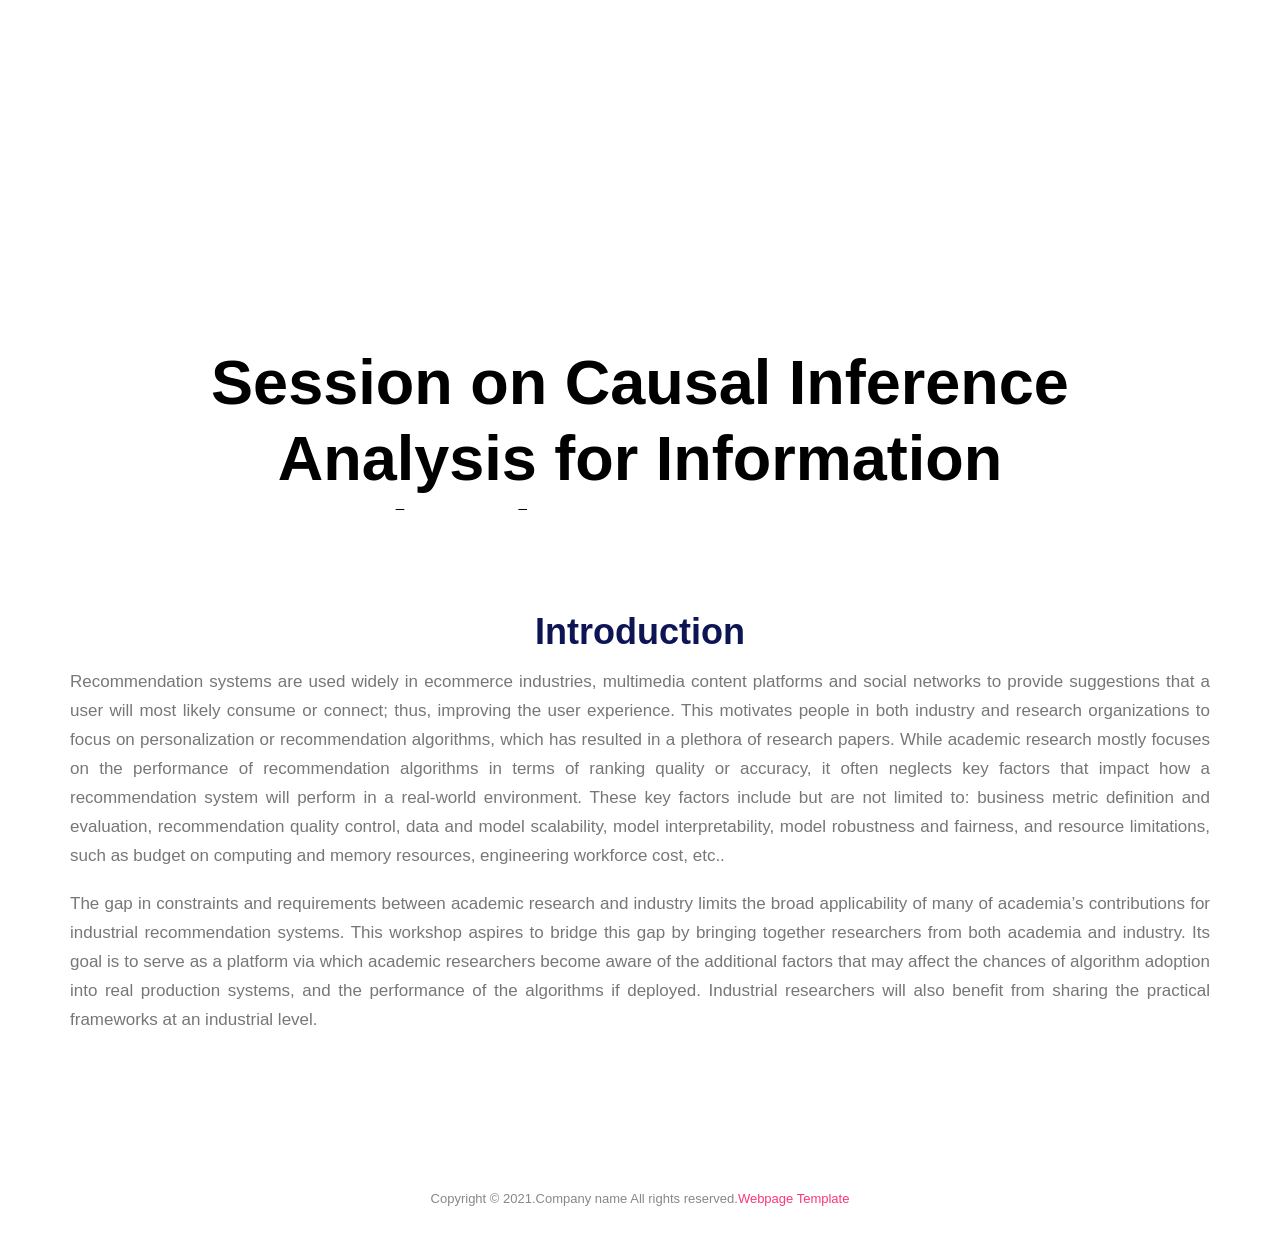
==== index.html @ c63b84b3 "reorg" ====
<!DOCTYPE html>
<html>

<head>
    <meta http-equiv="Content-Type" content="text/html; charset=UTF-8">

    <meta http-equiv="X-UA-Compatible" content="IE=edge">
    <meta name="viewport" content="width=device-width, initial-scale=1">
    <!-- The above 3 meta tags *must* come first in the head; any other head content must come *after* these tags -->
    <title>Session on Causal Inference Analysis for Information Retrieval, INFORMS 2021</title>
    <link rel="icon" href="./images/Logo.png">

    <!-- favicon
    <link href="favicon.png" rel=icon>-->

    <!-- web-fonts -->
    <link href="./resources/css" rel="stylesheet" type="text/css">

    <!-- Bootstrap -->
    <link href="./resources/bootstrap.min.css" rel="stylesheet">

    <!-- Style CSS -->
    <link href="./resources/style.css" rel="stylesheet">

    <!-- HTML5 shim and Respond.js for IE8 support of HTML5 elements and media queries -->
    <!-- WARNING: Respond.js doesn't work if you view the page via file:// -->
    <!--[if lt IE 9]>
    <script src="https://oss.maxcdn.com/html5shiv/3.7.2/html5shiv.min.js"></script>
    <script src="https://oss.maxcdn.com/respond/1.4.2/respond.min.js"></script>
    <![endif]-->
    <link href="./resources/css" rel="stylesheet">
    <script type="text/javascript" src="./resources/jquery-1.12.4.min.js"></script>
</head>

<body id="page-top" data-spy="scroll" data-target=".navbar">
    <div id="main-wrapper">
        <!-- Page Preloader -->
        <div id="preloader" style="display: none;">
            <div id="status">
                <div class="status-mes"></div>
            </div>
        </div>

        <header class="header">
            <!-- Navigation -->
            <nav class="navbar main-menu" role="navigation">
                <div class="container">
                    <div class="navbar-header">
                        <button type="button" class="navbar-toggle" data-toggle="collapse"
                            data-target=".navbar-main-collapse">
                            <span class="sr-only">Toggle navigation</span>
                            <span class="icon-bar"></span>
                            <span class="icon-bar"></span>
                            <span class="icon-bar"></span>
                        </button>
                        <!--<a class="navbar-brand page-scroll" href="#page-top"><img src="img/logo.png" alt=""></a>-->
                    </div>

                    <!-- Collect the nav links, forms, and other content for toggling -->
                    <div class="collapse navbar-collapse navbar-right navbar-main-collapse">
                        <ul class="nav navbar-nav">
                            <!-- Hidden li included to remove active class from about link when scrolled up past about section -->
                            <li class="hidden active"><a href="#page-top"></a></li>
                            <li class=""><a class="page-scroll" href="#section-intro">Introduction</a></li>
                            <li class=""><a class="page-scroll" href="#section-cfp">Speakers</a></li>
                        </ul>
                    </div>
                    <!-- /.navbar-collapse -->
                </div>
                <!-- /.container -->
            </nav>

            <!-- .nav -->

        </header>

        <div class="jumbotron text-center">
            <div class="content">
                <h1>Session on Causal Inference Analysis for Information Retrieval, INFORMS 2021</h1>
                <div class="event-date">October 25 11:00am (PDF) - October 25 12:30mm (PDT), 2021 </div>
            </div>
        </div>
        <!-- .Jumbotron-->


        <!-- Introduction Section -->
        <section id="section-intro" class="section-wrapper about-event">
            <div class="container">
                <div class="row">
                    <div class="col-lg-12 text-center">
                        <h1>Introduction</h1>
                    </div>
                </div>
                <div class="row text-justify">
                    <div class="col-md-12">
                        <p class="large text-muted">

                            Recommendation systems are used widely in ecommerce industries, multimedia content platforms 
                            and social networks to provide suggestions that a user will most likely consume or connect; 
                            thus, improving the user experience. This motivates people in both industry 
                            and research organizations to focus on personalization or recommendation algorithms, 
                            which has resulted in a plethora of research papers. While academic research mostly focuses on 
                            the performance of recommendation algorithms in terms of ranking quality or accuracy, 
                            it often neglects key factors that impact how a recommendation system will perform 
                            in a real-world environment. These key factors include but are not limited to: 
                            business metric definition and evaluation, recommendation quality control, 
                            data and model scalability, model interpretability, model robustness and fairness, 
                            and resource limitations, such as budget on computing and memory resources, 
                            engineering workforce cost, etc.. 
                        </p>
                        <p class="large text-muted">
                            The gap in constraints and requirements between academic research and industry limits the
                            broad applicability of many of academia’s contributions for industrial recommendation
                            systems.
                            This workshop aspires to bridge this gap by bringing together researchers from both academia
                            and industry. Its goal is to serve as a platform via which academic researchers become aware
                            of
                            the additional factors that may affect the chances of algorithm adoption into real
                            production systems, and the performance of the algorithms if deployed. Industrial
                            researchers will also
                            benefit from sharing the practical frameworks at an industrial level.
                        </p>

                </div>
            </div>
        </section>


    <footer class="footer">
        <div class="copyright-section">
            <div class="container">
                <div class="col-md-12">
                    <div class="copytext text-center">Copyright © 2021.Company name All rights reserved.<a
                            target="_blank" href="http://sc.chinaz.com/moban/">Webpage Template</a></div>
                </div>
            </div>
            <!-- .container -->
        </div>
        <!-- .copyright-section -->
    </footer>
    <!-- .footer -->

    <!-- #main-wrapper -->


    <!-- jquery -->
    <script src="./resources/jquery-2.1.4.min.js"></script>

    <!-- Bootstrap -->
    <script src="./resources/bootstrap.min.js"></script>

    <!-- Plugin JavaScript -->
    <script src="./resources/jquery.easing.min.js"></script>

    <!-- Google Maps API Key - Use your own API key to enable the map feature. More information on the Google Maps API can be found at https://developers.google.com/maps/ -->
    <!---<script src="https://maps.googleapis.com/maps/api/js"></script>--->

    <!--<script src="js/one-page-nav.js"></script>-->
    <script src="./resources/scripts.js"></script>

    <div class="jvectormap-tip"></div>
</body>
<div id="slickdeals" data-initialized="1"></div>

</html>
---- resources/style.css ----
/*------------------------------------------------------------------
[Table of contents]

1. Body
    2. Global Typography
    3. Section Background / .gray-bg / .white-bg
	4. Header /
	    4.1. .top-bar
		4.2. Navigation / .navbar
	5. Hero Slider / .hero-slide
	6. Services / .services
	7. About Us / .about-us
	8. Testimonial / .testimonialOne
	9. Team / .team
	10. Pricing Table / .pricing-section
	11. Client Logo / .client-logo
	12. Contact Section
	    12.1. #googleMap
	    12.2. Contact Form
	13. Footer / .footer
	14. Preloader / #preloader


# [Color codes]

# Body  (text): #888
# Heading Color #0E1555
# Theme Color (link color) #FD367E
# Mid grey (sub header) #666666
# -------------------------------------------------------------------*/

body {
    font-family : 'Roboto', sans-serif;
    font-size   : 17px;
    line-height : 1.7em;
    color       : #353e55;
    font-weight : 100;
    background  : #ffffff;
    border      : 10px solid #fff;
    }

/* --------------------------------------
 * Global Typography
 *------------------------------------------*/

h1, h2, h3, h4, h5, h6 {
    margin : 0 0 15px;
    color  : #0e1555;
    }

h1 {
    font-size   : 36px;
    line-height : 1.2em;
    font-weight : 700;
    }

h2 {
    font-size   : 30px;
    line-height : 1.5em;
    font-weight : 400;
    }

h3 {
    font-size   : 24px;
    line-height : 1.5em;
    font-weight : 300;
    }

h4 {
    font-size   : 18px;
    line-height : 1.5em;
    font-weight : 300;
    }

h5 {
    font-size   : 16px;
    line-height : 1.5em;
    font-weight : 500;
    }

h6 {
    font-size   : 15px;
    line-height : 24px;
    }

/* --------------------------------------
 * LINK STYLE
 *------------------------------------------*/
a {
    color              : #fd367e;
    text-decoration    : none;
    -webkit-transition : all 0.3s ease 0s;
    -moz-transition    : all 0.3s ease 0s;
    -o-transition      : all 0.3s ease 0s;
    transition         : all 0.3s ease 0s;
    }

a,
a:active,
a:focus,
a:active {
    text-decoration : none;
    outline         : none
    }

a:hover,
a:focus {
    text-decoration : none;
    color           : #999999;
    }

p {
    margin-bottom : 20px;
    }

p.lead {
    font-size   : 19px;
    line-height : 1.7em;
    }

ul {
    margin     : 0;
    padding    : 0;
    list-style : none;
    }

/*Button Style*/
.btn {
    padding        : 10px 30px;
    margin-bottom  : 0;
    font-size      : 16px;
    border-radius  : 0;
    font-weight    : 500;
    border-width   : 2px;
    text-transform : uppercase;
    }

.btn-lg {
    font-size : 18px;
    padding   : 15px 30px
    }

/*btn-primary*/
.btn-primary {
    background-color : #fd367e;
    border-color     : #fd367e;
    }

.btn-primary:hover,
.btn-primary:focus,
.btn-primary:active:focus {
    background   : transparent;
    color        : #fd367e;
    border-color : #fd367e;
    }

/*btn-default*/
.btn-default {
    color            : #ffffff;
    background-color : transparent;
    border-color     : #ffffff;
    }

.btn-default:hover,
.btn-default:focus,
.btn-default:active:focus {
    background-color : transparent;
    color            : #fd367e;
    border-color     : #fd367e;
    }

button:focus,
.btn:focus,
.btn:active:focus {
    outline : none;
    }

/* --------------------
 * Section Background
 * -------------------*/

.gray-bg {
    background-color : #f0f1f3;
    border-top       : 1px solid #eeeeee;
    border-bottom    : 1px solid #eeeeee;
    }

.white-bg {
    background-color : #ffffff;
    }

/* --------------------
 *  main Wrapper
 * -------------------*/
#main-wrapper {
    background : #ffffff;
    overflow   : hidden;
    }

/*-----------------------------
 * NAVIGATION & HEADER STYLE
 *-------------------------------*/

.header {
    position : absolute;
    left     : 15px;
    right    : 15px;
    top      : 40px;
    z-index  : 9;
    }

/*Logo*/
.navbar-brand {
    padding : 0;
    height  : auto;
    margin  : 5px 0 !important;
    }

@media (max-width : 768px) {
    .navbar-brand {
        width : 200px;
        }

    .navbar-brand img {
        max-width : 100%;
        height    : auto;
        }
    }

/*navbar*/

.navbar {
    border-radius  : 0;
    padding        : 30px 0;
    background     : transparent;
    margin         : 0;
    font-size      : 15px;
    text-transform : uppercase;
    }

@media (max-width : 768px) {
    .navbar {
        padding : 10px;
        }
    }

/*navbar toggle*/
.navbar-toggle {
    margin        : 5px 0;
    padding       : 11px 10px;
    background    : transparent;
    }

.navbar-toggle:hover {
    color: #fff;
    }

.navbar-toggle .icon-bar {
    background: #fff;
    }

/*Navigation Style*/

.main-menu .navbar-right {
    margin-right : -15px;
    }

.main-menu .nav li a {
    color       : #ffffff;
    font-weight : 500;
    padding     : 15px 0 15px 30px;
    }

.main-menu .nav li a:hover,
.main-menu .nav li.active a {
    color      : #fd367e;
    background : transparent;
    }

.main-menu .nav li a:focus {
    background : transparent;
    }

@media (max-width : 991px) {
    .main-menu .nav li a {
        padding-left : 15px;
        }
    }

@media (max-width : 768px) {
    .main-menu .nav li {
        text-align : center;
        }

    .main-menu .nav li a {
        padding : 5px 0;
        color: #0e1555;
        }

    .navbar-collapse {
        margin-top : 10px;
        background: #fff;
        }
    }


/* Sticky Menu */
.sticky-nav {
    position           : fixed;
    right              : 0;
    left               : 0;
    top                : 0;
    z-index            : 999;
    background         : #ffffff !important;
    padding            : 5px 0;
    box-shadow         : 0 2px 5px rgba(0, 0, 0, .1);
    -webkit-transition : all .5s ease-in-out;
    -moz-transition    : all .5s ease-in-out;
    transition         : all .5s ease-in-out;
    }

.sticky-nav .nav li a {
    color : #0e1555;
    }

.sticky-nav .navbar-toggle .icon-bar{
    background: #333;
    }

@media (max-width: 768px) {
    .sticky-nav{
        padding-left: 10px;
        padding-right: 10px;
        }
    }

/*-------------------
 * Jumbotron
 *-------------------*/

.jumbotron {
    background            : url("../images/IRSKDD2021.png");
    background-size       : contain;
    padding               : 0;
    margin                : 0;
    height                : auto;
    min-height            : 500px;
    max-width             : 100%;
    vertical-align        : middle;
    position              : relative;
    background-attachment : fixed;
    background-repeat     : no-repeat;
    background-position   : center top;
    overflow              : hidden;
    }

.jumbotron .content {
    color             : #000000;
    position          : absolute;
    top               : 82%;
    left              : 0;
    right             : 0;
    height            : 30%;
    width             : 100%;
    margin            : 0 auto;
    padding           : 0 10%;
    transform         : translateY(-50%);
    -webkit-transform : translateY(-50%);
    -moz-transform    : translateY(-50%);
    }

.jumbotron .content h1 {
    color       : #000000;
    font-weight : bold;
    }

.jumbotron .content p.lead {
    font-size   : 24px;
    line-height : 1.5em;
    color       : rgba(255, 255, 255, .7);
    }

.jumbotron .content .event-date {
    font-size     : 24px;
    margin-bottom : 40px;
    }

.jumbotron .btn {
    margin-top : 40px;
    }

@media (max-width : 600px) {
    .jumbotron .content {
        min-height : auto;
        }

    .jumbotron .content h1 {
        font-size : 26px;
        }

    .jumbotron .content p.lead {
        font-size : 15px;
        }
    }

/*---------------------------
 * Section Wrapper
 *---------------------------*/
.section-wrapper {
    padding : 100px 0;
    }

/*---------------------------
 * Section Title
 *---------------------------*/
.section-title {
    margin-bottom : 60px;
    text-align    : center;
    }

.section-title h1 {
    margin-bottom : 5px;
    }

.section-title p {
    font-size : 18px;
    color     : #888888;
    }

/* ----------------------------------------------
 * About Event
 *-----------------------------------------------*/
.about-event .lead {
    font-size   : 19px;
    line-height : 1.7em;
    }

.about-event address {
    font-size   : 15px;
    color       : #888888;
    line-height : 1.8em;
    }

.about-event address strong {
    color : #353e55;
    }

/* ----------------------------------------------
 * Team Section
 *-----------------------------------------------*/

.team .thumbnail {
    padding          : 0;
    line-height      : 22px;
    background-color : transparent;
    border           : 0;
    margin-bottom: 30px;
    }

@media (max-width : 767px) {
    .team .thumbnail {
        margin-bottom : 30px;
        }
    }

.team .thumbnail img {
    object-fit: contain;
    width : auto;
    height: 256px;
    }

.team .thumbnail .caption {
    padding          : 10px;
    }

.team .thumbnail h3 {
    font-size        : 16px;
    font-weight: bold;

    margin           : 0 10px;
    text-transform   : uppercase;
    padding          : 10px 0;
    }



.team .thumbnail h3 small {
    font-size: 14px;
    color     : #888;
    display: block;
    font-weight: normal;
    }


.team .social-links li {
    display      : inline-block;
    margin-right : 3px;
    }

.team .social-links li:last-child {
    margin-right : 0;
    }

.team .social-links li a {
    display   : block;
    font-size : 14px;
    color     : #ccc;
    padding   : 0 5px;
    }

.team .social-links li a:hover {
    color : #333;
    }

/* --------------------------
 * Agenda
 *---------------------------*/
.section-ajenda .session {
    padding       : 15px 0;
    border-left   : 1px solid #eeeeee;
    margin-bottom : 40px;
    }

.section-ajenda .session time {
    padding       : 5px 25px 15px;
    border-bottom : 1px solid #eeeeee;
    display       : inline-block;
    }

.section-ajenda .session h2 {
    margin : 20px 0 0 20px;
    }

.section-ajenda .session h3 {
    margin         : 20px 0 20px 20px;
    font-size      : 20px;
    text-transform : uppercase;
    }

.section-ajenda .session h3 span {
    font-size   : 14px;
    display     : block;
    line-height : 1;
    }

/* --------------------------
 * Pricing Table
 *---------------------------*/

.pricing-section .pricing-table-default {
    border         : 1px solid #f1f1f1;
    background     : #ffffff;
    padding-bottom : 40px;
    }

@media (max-width : 766px) {
    .pricing-section .pricing-table-default {
        margin-bottom : 30px;
        }
    }

.pricing-section .pricing-head h3 {
    font-size        : 15px;
    font-weight      : bold;
    text-transform   : uppercase;
    color            : #ffffff;
    padding          : 14px 40px;
    margin           : 0;
    background-color : #0e1555;
    }

.pricing-section .pricing-head .price {
    display     : block;
    font-size   : 60px;
    line-height : 60px;
    font-weight : bold;
    padding     : 43px 0 0;
    }

.pricing-section .pricing-head .price sup {
    font-size      : 24px;
    font-weight    : bold;
    vertical-align : super;
    top            : 0;
    }

.pricing-section .pricing-detail {
    margin : 0 50px 25px 50px;
    }

.pricing-section .pricing-detail p {
    margin : 0;
    }

/*pricing list*/

.pricing-section .pricing-list li {
    display : block;
    padding : 8px 0;
    }

.pricing-section .pricing-list li i {
    margin-right : 17px;
    }

.pricing-section .pricing-list li:first-child {
    padding-top : 25px;
    }

.pricing-section .pricing-list li:last-child {
    padding : 12px 0 0;
    }

.pricing-section .pricing-detail .pink-i li {
    position : relative;
    }

/* --------------------------
 * Client Logo
 *---------------------------*/

.client-logo a img {
    width              : 100%;
    opacity            : 1;
    -webkit-transition : all 0.8s ease 0s;
    -moz-transition    : all 0.8s ease 0s;
    -o-transition      : all 0.8s ease 0s;
    transition         : all 0.8s ease 0s;
    }

.client-logo a:hover img {
    opacity : .5;
    }

@media (max-width : 992px) {
    .client-logo .section-margin {
        margin-bottom : 30px;
        }
    }

/* ------------------
 * Google Map
 * ------------------*/

#googleMap {
    height        : 320px;
    border        : 5px solid #ffffff;
    margin-bottom : 100px;
    }

/* ---------------------------
 * Subscribe Form
 * --------------------------- */

.subscribe-form {
    text-align : center;
    }



/*-------------------
 * Form Style
 *-------------------*/

.form-control {
    height        : 46px;
    padding       : 0 20px;
    font-size     : 14px;
    line-height   : 46px;
    color         : #969595;
    border        : 1px solid #f1f1f1;
    border-radius : 0;
    box-shadow    : none;
    }

.form-control.input-lg {
    height        : 60px;
    padding       : 0 20px;
    font-size     : 18px;
    line-height   : 60px;
    color         : #969595;
    border        : 1px solid #f1f1f1;
    border-radius : 0;
    box-shadow    : none;
    min-width     : 400px;
    }

.form-control:focus,
.form-control:active {
    box-shadow   : none;
    border-color : #fd367e;
    }


@media (max-width : 600px) {
    .form-control.input-lg{
        min-width: auto;
        display: block;
        }
    }

/* Image */

    .image {
        border-radius: 5px;
        border: 0;
        display: inline-block;
        position: relative;
    }

        .image img {
            /* max-width: 100%; */
            /* max-height: 100%; */
            height: 225px;
            border-radius: 5px;
            display: block;
        }

        .image.left {
            float: left;
            margin: 0 2.5em 2em 0;
            top: 0.25em;
        }

        .image.right {
            float: right;
            margin: 0 0 2em 2.5em;
            top: 0.25em;
        }

        .image.fit {
            display: block;
            margin: 0 0 2.25em 0;
            width: 100%;
        }

            .image.fit img {
                display: block;
                width: 100%;
            }

        .image.avatar {
            border-radius: 10%;
            overflow: hidden;
        }

            .image.avatar img {
                border-radius: 10%;
                display: block;
                width: 100%;
            }


/* --------------------------------------------
 *   Footer
 *---------------------------------------------- */

/* Copyright */

.footer .copyright-section {
    font-size : 13px;
    color     : #888888;
    padding   : 30px 0;
    }

.footer .copyright-section .copytext {
    font-weight : 400;
    display     : block;
    }

/* ---------------------------------------------- /*
 * Preloader
/* ---------------------------------------------- */
#preloader {
    background : #ffffff;
    bottom     : 0;
    left       : 0;
    position   : fixed;
    right      : 0;
    top        : 0;
    z-index    : 9999;
    }

#status,
.status-mes {
    background-image    : url("../images/IRSKDD2020.png");
    background-position : center;
    background-repeat   : no-repeat;
    height              : 200px;
    left                : 50%;
    margin              : -100px 0 0 -100px;
    position            : absolute;
    top                 : 50%;
    width               : 200px;
    }

.status-mes {
    background : none;
    left       : 0;
    margin     : 0;
    text-align : center;
    top        : 65%;
    }
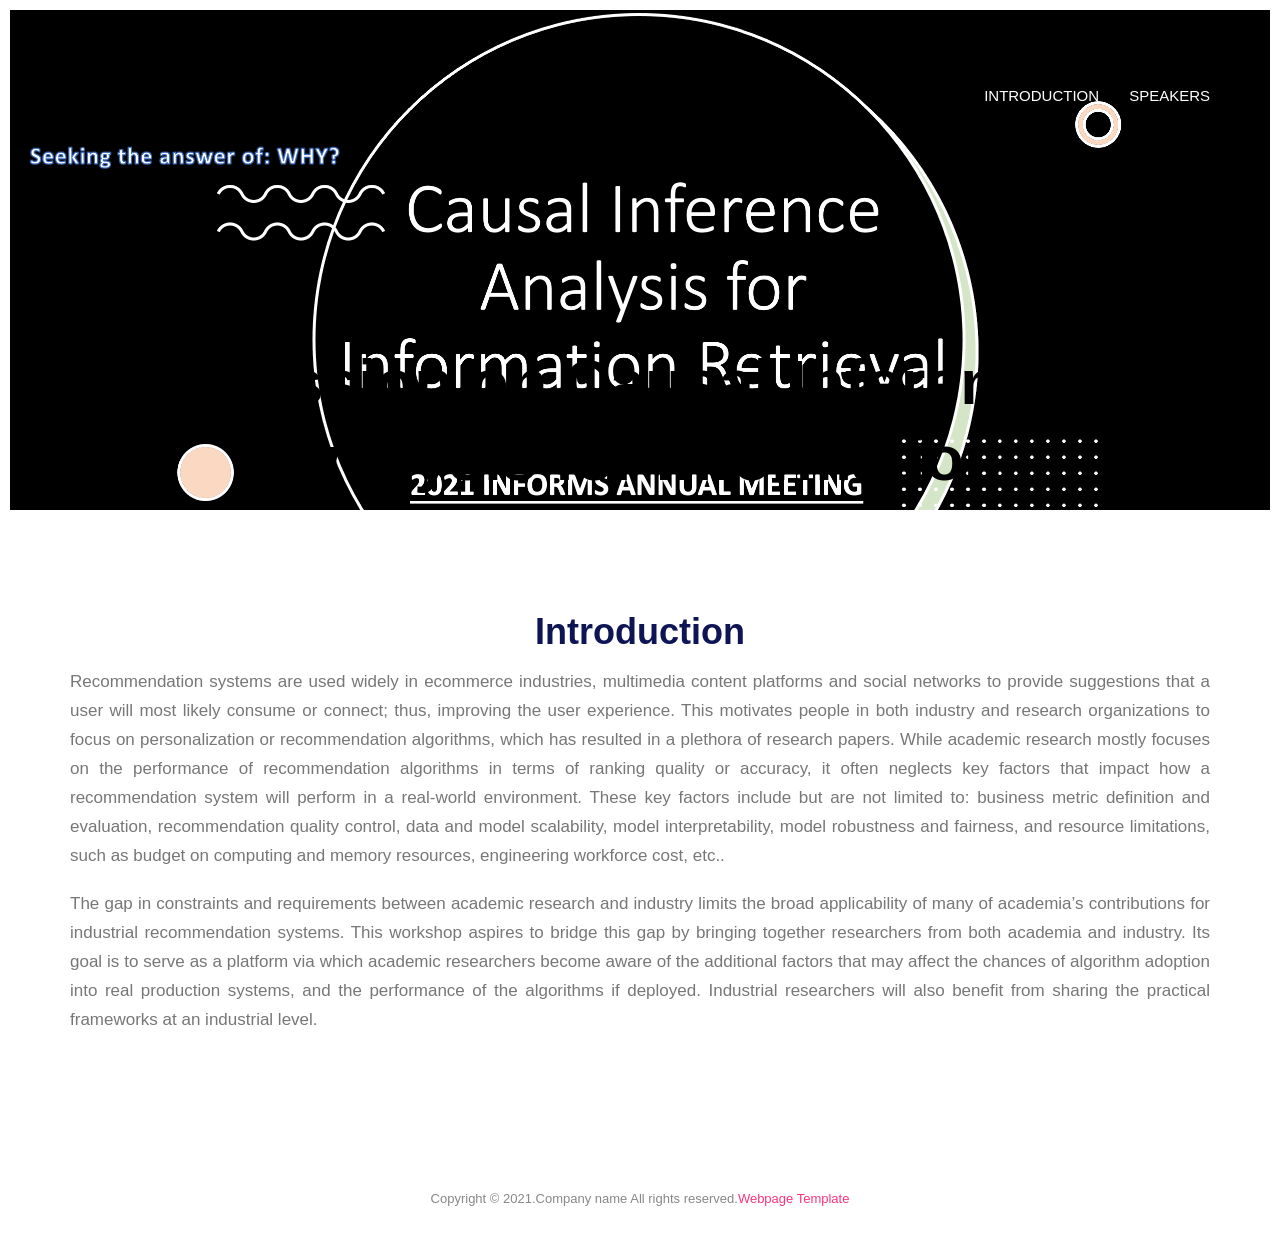
==== commit 7f8e63f3: "tmp change" ====
--- a/index.html
+++ b/index.html
@@ -8,8 +8,8 @@
     <meta name="viewport" content="width=device-width, initial-scale=1">
     <!-- The above 3 meta tags *must* come first in the head; any other head content must come *after* these tags -->
     <title>Session on Causal Inference Analysis for Information Retrieval, INFORMS 2021</title>
-    <link rel="icon" href="./images/Logo.png">
-
+<!--     <link rel="icon" href="./images/Logo.png">
+ -->
     <!-- favicon
     <link href="favicon.png" rel=icon>-->
 
--- a/resources/style.css
+++ b/resources/style.css
@@ -339,7 +339,7 @@
  *-------------------*/
 
 .jumbotron {
-    background            : url("../images/IRSKDD2021.png");
+    background            : url("../images/Logo.png");
     background-size       : contain;
     padding               : 0;
     margin                : 0;
@@ -783,7 +783,7 @@
 
 #status,
 .status-mes {
-    background-image    : url("../images/IRSKDD2020.png");
+    background-image    : url("../images/Logo.png");
     background-position : center;
     background-repeat   : no-repeat;
     height              : 200px;
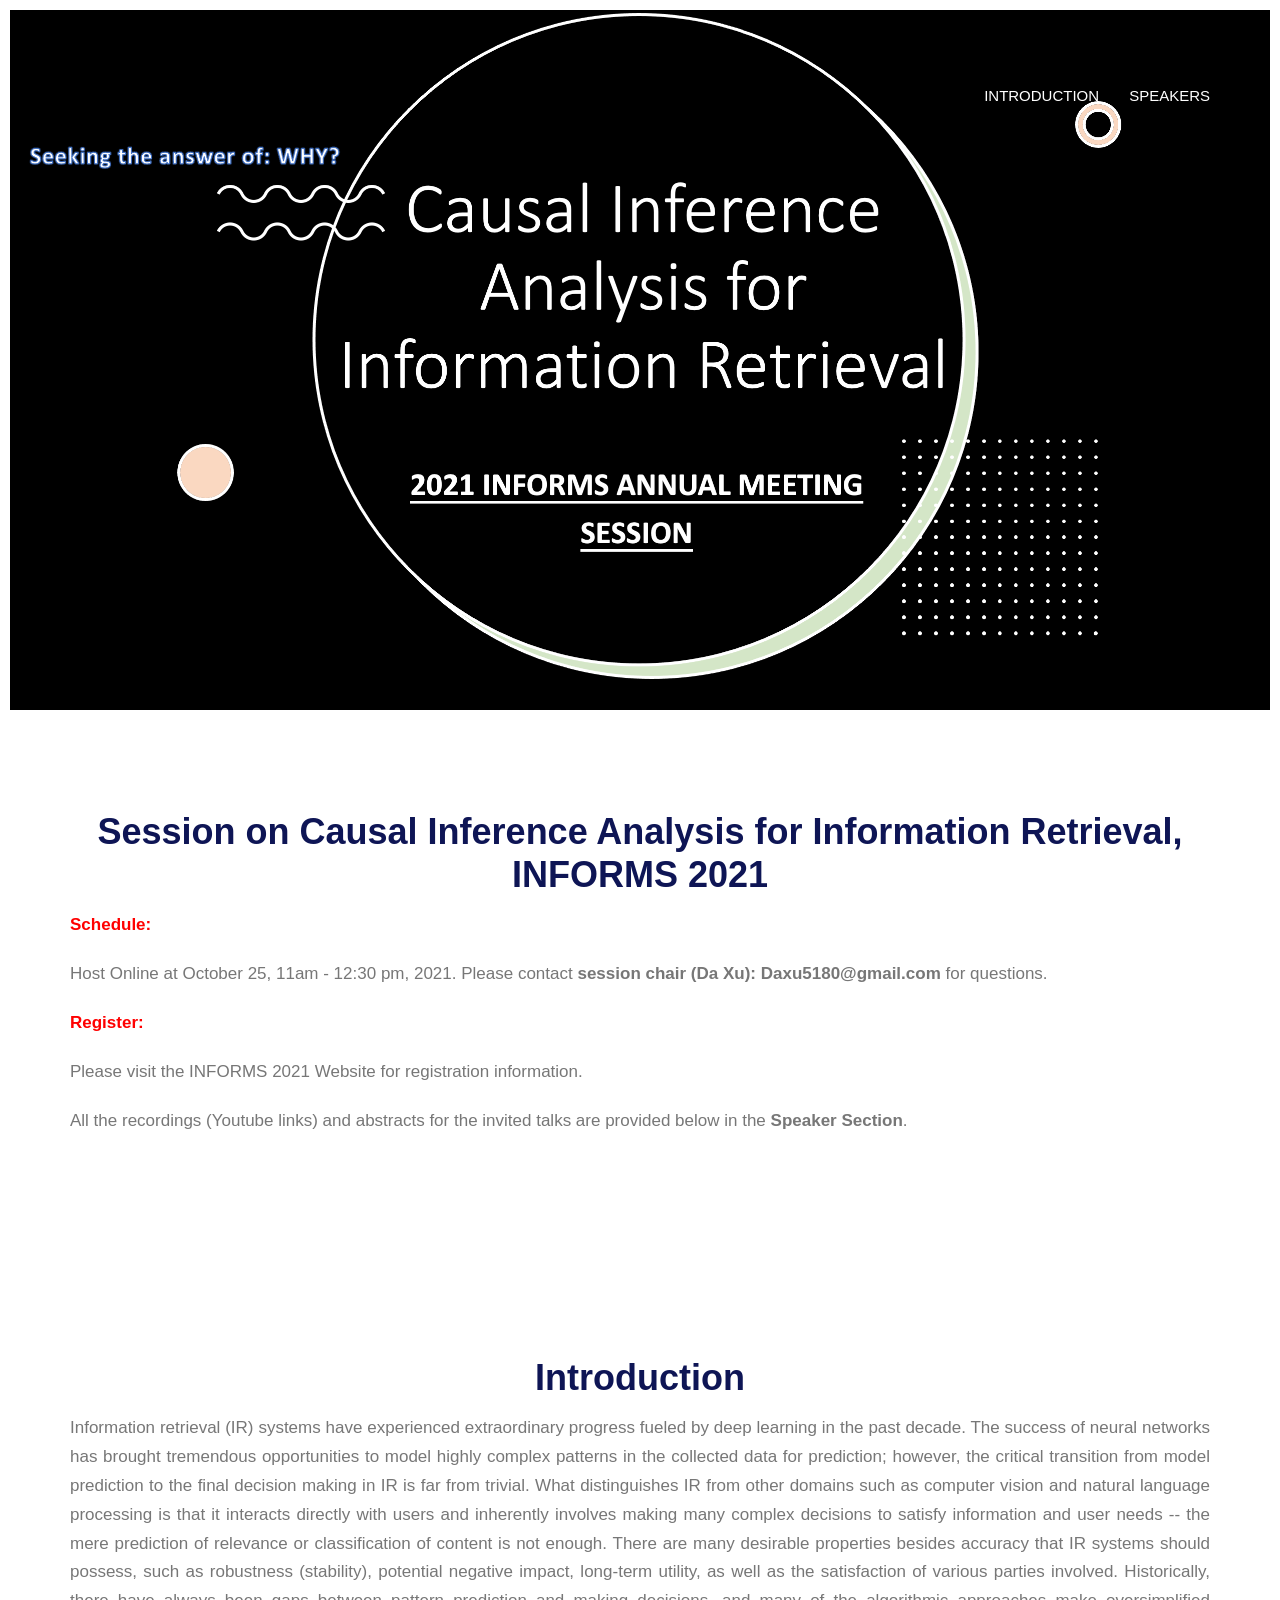
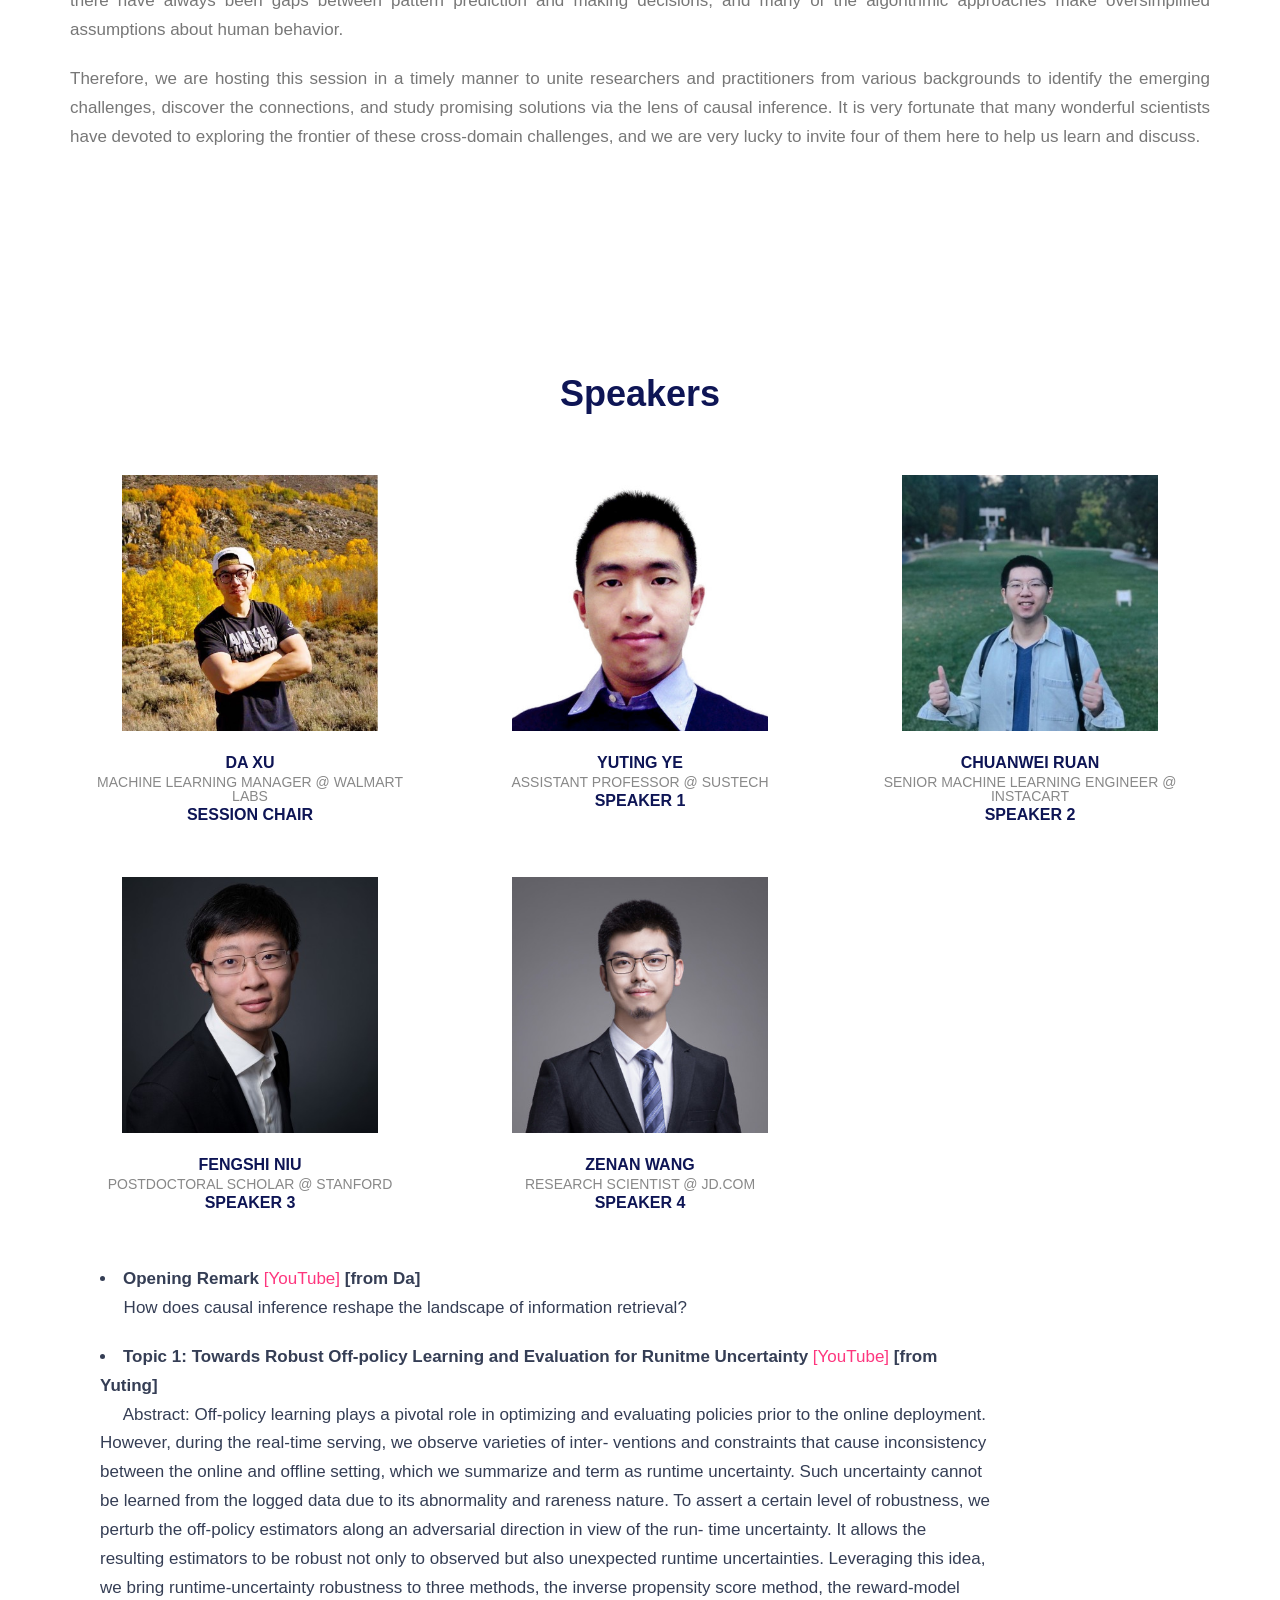
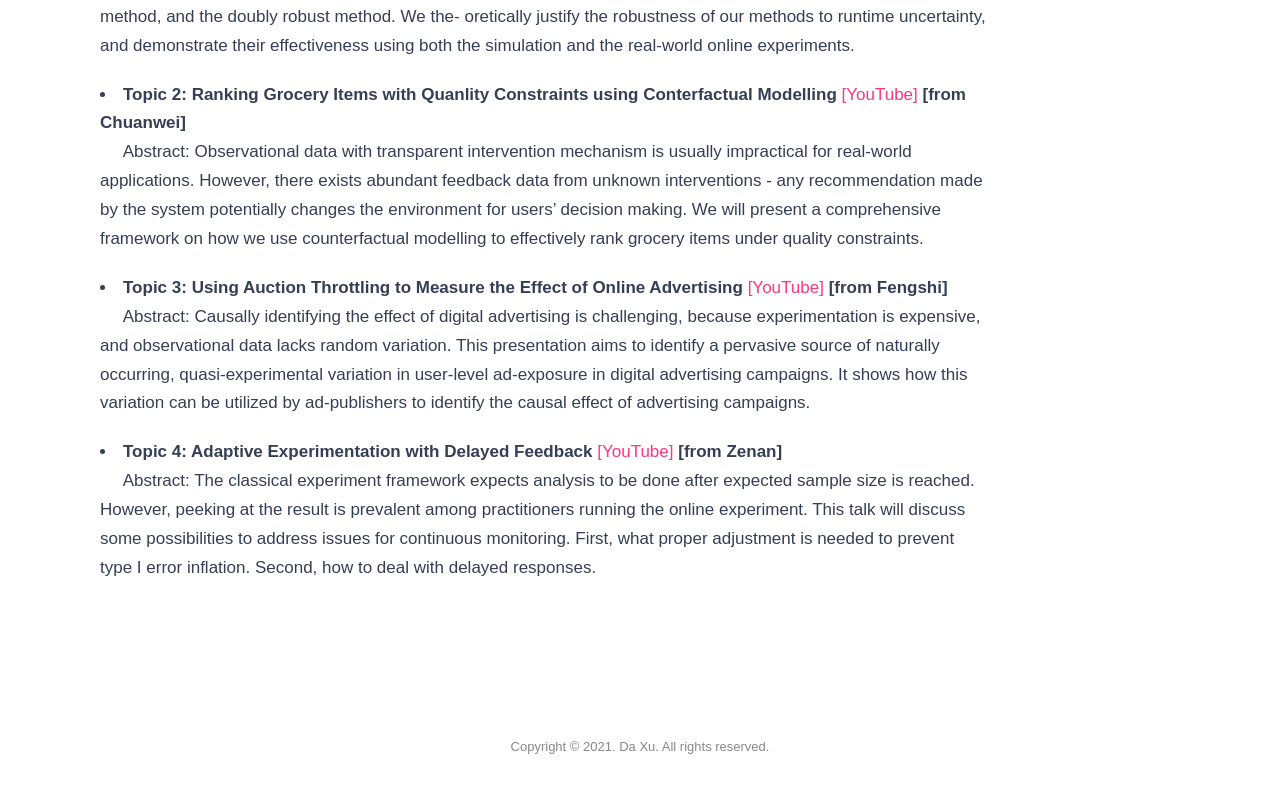
==== commit 1a740b13: "update index" ====
--- a/index.html
+++ b/index.html
@@ -7,7 +7,7 @@
     <meta http-equiv="X-UA-Compatible" content="IE=edge">
     <meta name="viewport" content="width=device-width, initial-scale=1">
     <!-- The above 3 meta tags *must* come first in the head; any other head content must come *after* these tags -->
-    <title>Session on Causal Inference Analysis for Information Retrieval, INFORMS 2021</title>
+    <!-- <title>Causal Inference Analysis for Information Retrieval, INFORMS'21 Session</title> -->
 <!--     <link rel="icon" href="./images/Logo.png">
  -->
     <!-- favicon
@@ -62,7 +62,7 @@
                             <!-- Hidden li included to remove active class from about link when scrolled up past about section -->
                             <li class="hidden active"><a href="#page-top"></a></li>
                             <li class=""><a class="page-scroll" href="#section-intro">Introduction</a></li>
-                            <li class=""><a class="page-scroll" href="#section-cfp">Speakers</a></li>
+                            <li class=""><a class="page-scroll" href="#section-speaker">Speakers</a></li>
                         </ul>
                     </div>
                     <!-- /.navbar-collapse -->
@@ -76,11 +76,36 @@
 
         <div class="jumbotron text-center">
             <div class="content">
-                <h1>Session on Causal Inference Analysis for Information Retrieval, INFORMS 2021</h1>
-                <div class="event-date">October 25 11:00am (PDF) - October 25 12:30mm (PDT), 2021 </div>
+<!--                 <h1>Session on Causal Inference Analysis for Information Retrieval, INFORMS 2021</h1> -->
+<!--                 <div class="event-date">October 25 11:00am (PDF) - October 25 12:30mm (PDT), 2021 </div> -->
             </div>
         </div>
         <!-- .Jumbotron-->
+
+        <!-- Introduction Section -->
+        <section id="section-header" class="section-wrapper about-event">
+            <div class="container">
+                <div class="row">
+                    <div class="col-lg-12 text-center">
+                        <h1>Session on Causal Inference Analysis for Information Retrieval, INFORMS 2021</h1>
+                    </div>
+                </div>
+                <div class="row text-justify">
+                    <div class="col-md-12">
+                        <p style="color:red"><b>Schedule: </b> </p>
+                        <p class="large text-muted">
+                            Host Online at October 25, 11am - 12:30 pm, 2021. Please contact <b>session chair (Da Xu): Daxu5180@gmail.com</b> for questions.
+                        </p>
+                        <p style="color:red"><b>Register: </b> </p>
+                        <p class="large text-muted">
+                            Please visit the INFORMS 2021 Website for registration information. 
+                        </p>
+                        <p class="large text-muted">
+                            All the recordings (Youtube links) and abstracts for the invited talks are provided below in the <b>Speaker Section</b>.
+                        </p>
+                </div>
+            </div>
+        </section>
 
 
         <!-- Introduction Section -->
@@ -91,47 +116,148 @@
                         <h1>Introduction</h1>
                     </div>
                 </div>
+
+
                 <div class="row text-justify">
                     <div class="col-md-12">
-                        <p class="large text-muted">
-
-                            Recommendation systems are used widely in ecommerce industries, multimedia content platforms 
-                            and social networks to provide suggestions that a user will most likely consume or connect; 
-                            thus, improving the user experience. This motivates people in both industry 
-                            and research organizations to focus on personalization or recommendation algorithms, 
-                            which has resulted in a plethora of research papers. While academic research mostly focuses on 
-                            the performance of recommendation algorithms in terms of ranking quality or accuracy, 
-                            it often neglects key factors that impact how a recommendation system will perform 
-                            in a real-world environment. These key factors include but are not limited to: 
-                            business metric definition and evaluation, recommendation quality control, 
-                            data and model scalability, model interpretability, model robustness and fairness, 
-                            and resource limitations, such as budget on computing and memory resources, 
-                            engineering workforce cost, etc.. 
-                        </p>
-                        <p class="large text-muted">
-                            The gap in constraints and requirements between academic research and industry limits the
-                            broad applicability of many of academia’s contributions for industrial recommendation
-                            systems.
-                            This workshop aspires to bridge this gap by bringing together researchers from both academia
-                            and industry. Its goal is to serve as a platform via which academic researchers become aware
-                            of
-                            the additional factors that may affect the chances of algorithm adoption into real
-                            production systems, and the performance of the algorithms if deployed. Industrial
-                            researchers will also
-                            benefit from sharing the practical frameworks at an industrial level.
+
+                        <p class="large text-muted">
+                            Information retrieval (IR) systems have experienced extraordinary progress fueled by deep learning in the past decade. The success of neural networks has brought tremendous opportunities to model highly complex patterns in the collected data for prediction; however, the critical transition from model prediction to the final decision making in IR is far from trivial. What distinguishes IR from other domains such as computer vision and natural language processing is that it interacts directly with users and inherently involves making many complex decisions to satisfy information and user needs -- the mere prediction of relevance or classification of content is not enough. There are many desirable properties besides accuracy that IR systems should possess, such as robustness (stability), potential negative impact, long-term utility, as well as the satisfaction of various parties involved. Historically, there have always been gaps between pattern prediction and making decisions, and many of the algorithmic approaches make oversimplified assumptions about human behavior. 
+
+                        </p>
+                        <p class="large text-muted">
+                            Therefore, we are hosting this session in a timely manner to unite researchers and practitioners from various backgrounds to identify the emerging challenges, discover the connections, and study promising solutions via the lens of causal inference. It is very fortunate that many wonderful scientists have devoted to exploring the frontier of these cross-domain challenges, and we are very lucky to invite four of them here to help us learn and discuss.
                         </p>
 
                 </div>
             </div>
         </section>
+
+
+
+    <section id="section-speaker" class="section-wrapper team">
+        <div class="container">
+            <div class="row">
+                <div class="col-md-12">
+                    <div class="section-title">
+                        <h1>Speakers</h1>
+                    </div>
+                </div>
+            </div>
+        <div class="row">
+            <div class="col-md-4">
+                <figure class="thumbnail">
+                    <a href="https://www.linkedin.com/in/da-xu-62106b159/"><img src="./images/da.jpeg" class="img-responsive"
+                            alt="Da Xu"></a>
+                    <figcaption class="caption text-center">
+                        <h3>Da Xu 
+                            <small>Machine Learning Manager @ Walmart Labs</small>
+                            Session Chair
+                        </h3>
+
+                    </figcaption>
+                </figure>
+            </div>
+
+            <div class="col-md-4">
+                <figure class="thumbnail">
+                    <a href="https://www.linkedin.com/in/yuting-ye-65b495125/"><img src="./images/yuting.jpeg"
+                            class="img-responsive" alt="Yuting Ye"></a>
+                    <figcaption class="caption text-center">
+                        <h3>Yuting Ye
+                            <small>Assistant Professor @ SUSTech</small>
+                            Speaker 1
+                        </h3>
+                    </figcaption>
+                </figure>
+            </div>
+
+            <div class="col-md-4">
+                <figure class="thumbnail">
+                    <a href="https://www.linkedin.com/in/chuanwei-r-507832126/"><img src="./images/chuanwei.jpeg"
+                            class="img-responsive" alt="Chuanwei Ruan"></a>
+                    <figcaption class="caption text-center">
+                        <h3>Chuanwei Ruan
+                            <small>Senior Machine Learning Engineer @ Instacart </small>
+                            Speaker 2
+                        </h3>
+                    </figcaption>
+                </figure>
+            </div>
+
+            <div class="col-md-4">
+                    <figure class="thumbnail">
+                        <a href="https://www.linkedin.com/in/fengshiniu/"><img src="./images/fengshi.jpeg"
+                                class="img-responsive" alt="Fengshi Niu"></a>
+                        <figcaption class="caption text-center">
+                            <h3> Fengshi Niu
+                                <small>Postdoctoral Scholar @ Stanford</small>
+                                Speaker 3
+                            </h3>
+                        </figcaption>
+                    </figure>
+            </div>
+
+            <div class="col-md-4">
+                    <figure class="thumbnail">
+                        <a href="https://www.linkedin.com/in/zenan-wang-4886b858/"><img src="./images/zenan.jpeg"
+                                class="img-responsive" alt="Zeman Wang"></a>
+                        <figcaption class="caption text-center">
+                            <h3>Zenan Wang
+                                <small>Research Scientist @ JD.com</small>
+                                Speaker 4
+                            </h3>
+                        </figcaption>
+                    </figure>
+            </div>
+        </div>
+        <!-- .row -->
+        <div class="col-lg-10 text-left">
+                    <div class="col-md-12">
+                            <li><b>Opening Remark</b> 
+                                <a href="https://youtu.be/4YxwbaqHRoc">[YouTube]</a>
+                                <b>[from Da] </b>  
+                            </li>
+                            &nbsp&nbsp&nbsp&nbsp How does causal inference reshape the landscape of information retrieval?
+                            <p></p>
+                            <li><b>Topic 1: Towards Robust Off-policy Learning and Evaluation for Runitme Uncertainty</b> 
+                                <a href="https://youtu.be/DzIzOBILexQ">[YouTube]</a>
+                                <b>[from Yuting] </b>  
+                            </li>
+                            &nbsp&nbsp&nbsp&nbsp Abstract: Off-policy learning plays a pivotal role in optimizing and evaluating policies prior to the online deployment. However, during the real-time serving, we observe varieties of inter- ventions and constraints that cause inconsistency between the online and offline setting, which we summarize and term as runtime uncertainty. Such uncertainty cannot be learned from the logged data due to its abnormality and rareness nature. To assert a certain level of robustness, we perturb the off-policy estimators along an adversarial direction in view of the run- time uncertainty. It allows the resulting estimators to be robust not only to observed but also unexpected runtime uncertainties. Leveraging this idea, we bring runtime-uncertainty robustness to three methods, the inverse propensity score method, the reward-model method, and the doubly robust method. We the- oretically justify the robustness of our methods to runtime uncertainty, and demonstrate their effectiveness using both the simulation and the real-world online experiments.
+                            <p></p>
+                            <li><b>Topic 2: Ranking Grocery Items with Quanlity Constraints using Conterfactual Modelling</b> 
+                                    <a href="https://youtu.be/XVazQz2cGUU">[YouTube]</a>
+                                <b>[from Chuanwei] </b> </li>
+                            &nbsp&nbsp&nbsp&nbsp Abstract: Observational data with transparent intervention mechanism is usually impractical for real-world applications. However, there exists abundant feedback data from unknown interventions - any recommendation made by the system potentially changes the environment for users’ decision making. We will present a comprehensive framework on how we use counterfactual modelling to effectively rank grocery items under quality constraints.
+                            <p></p>
+                            <li><b>Topic 3: Using Auction Throttling to Measure the Effect of Online Advertising</b>  <a
+                                    href="https://youtu.be/aYmGIg_2epI">[YouTube]</a>
+                                <b>[from Fengshi] </b> 
+                            </li>
+                            &nbsp&nbsp&nbsp&nbsp Abstract: Causally identifying the effect of digital advertising is challenging, because experimentation is expensive, and observational data lacks random variation. This presentation aims to identify a pervasive source of naturally occurring, quasi-experimental variation in user-level ad-exposure in digital advertising campaigns. It shows how this variation can be utilized by ad-publishers to identify the causal effect of advertising campaigns.
+                            <p></p>
+                            <li><b>Topic 4: Adaptive Experimentation with Delayed Feedback</b> <a
+                                    href="https://youtu.be/SfT6fwZ5FxY">[YouTube]</a>
+                                <b>[from Zenan] </b>  
+                            </li>
+                            &nbsp&nbsp&nbsp&nbsp Abstract: The classical experiment framework expects analysis to be done after expected sample size is reached. However, peeking at the result is prevalent among practitioners running the online experiment. This talk will discuss some possibilities to address issues for continuous monitoring. First, what proper adjustment is needed to prevent type I error inflation. Second, how to deal with delayed responses.
+                            <p></p>
+
+                    </div>
+            </div>
+
+
+        </div>
+        <!-- /.container -->
+    </section>
 
 
     <footer class="footer">
         <div class="copyright-section">
             <div class="container">
                 <div class="col-md-12">
-                    <div class="copytext text-center">Copyright © 2021.Company name All rights reserved.<a
-                            target="_blank" href="http://sc.chinaz.com/moban/">Webpage Template</a></div>
+                    <div class="copytext text-center">Copyright © 2021. Da Xu. All rights reserved.</div>
                 </div>
             </div>
             <!-- .container -->
--- a/resources/style.css
+++ b/resources/style.css
@@ -343,7 +343,7 @@
     background-size       : contain;
     padding               : 0;
     margin                : 0;
-    height                : auto;
+    height                : 700px;
     min-height            : 500px;
     max-width             : 100%;
     vertical-align        : middle;
